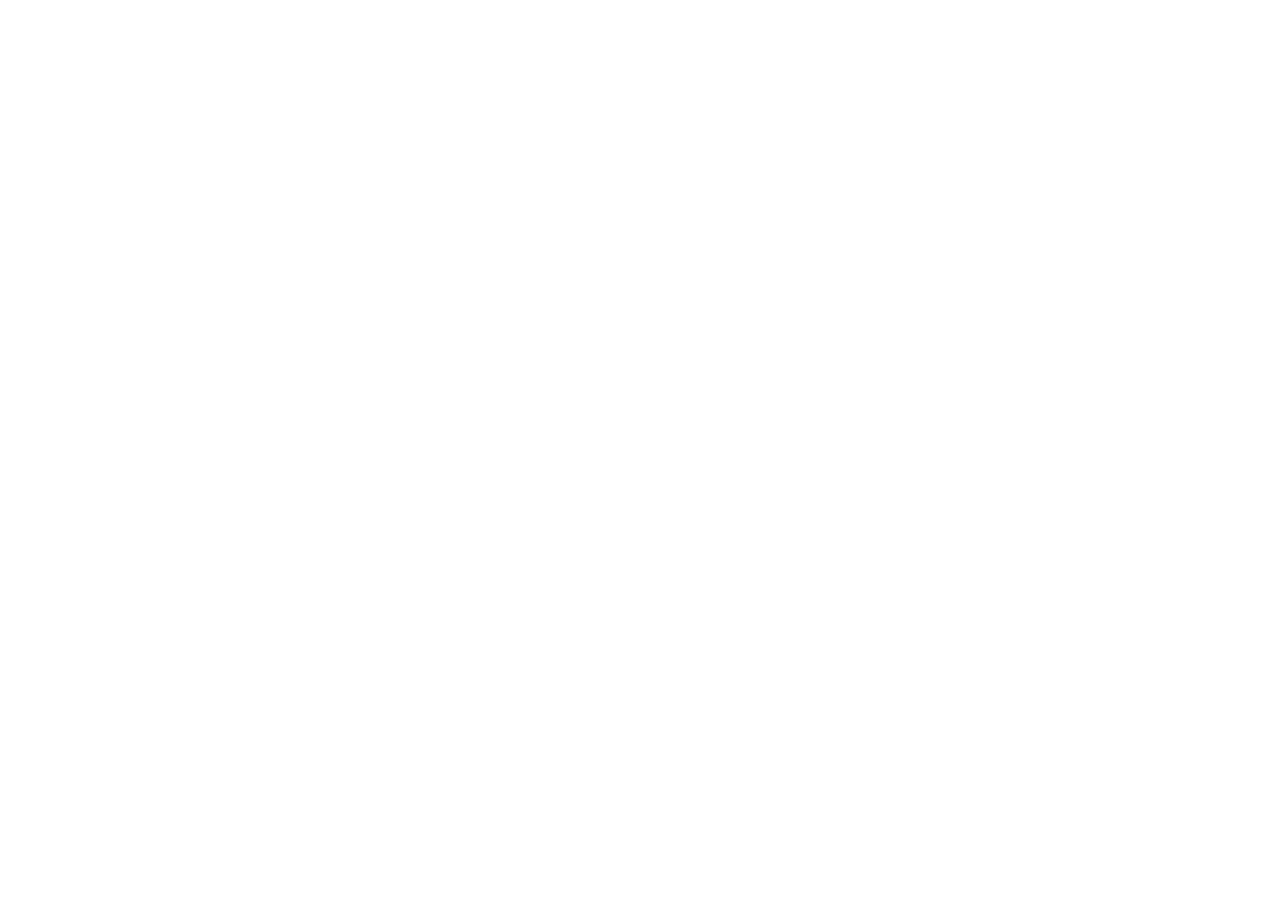
==== lesson6/index.html @ fd9c02f0 "Lesson6 init" ====
<!DOCTYPE html>
<html lang="en">

<head>
	<meta charset="UTF-8">
	<meta name="viewport" content="width=device-width, initial-scale=1">
	<title>Lesson 6</title>
	<link rel="stylesheet" href="./css/style.css">
	<script src="./js/main.js"></script>
</head>

<body onload="init()">

</body>

</html>
---- lesson6/css/style.css ----
/* Generated by less 3.11.1 */
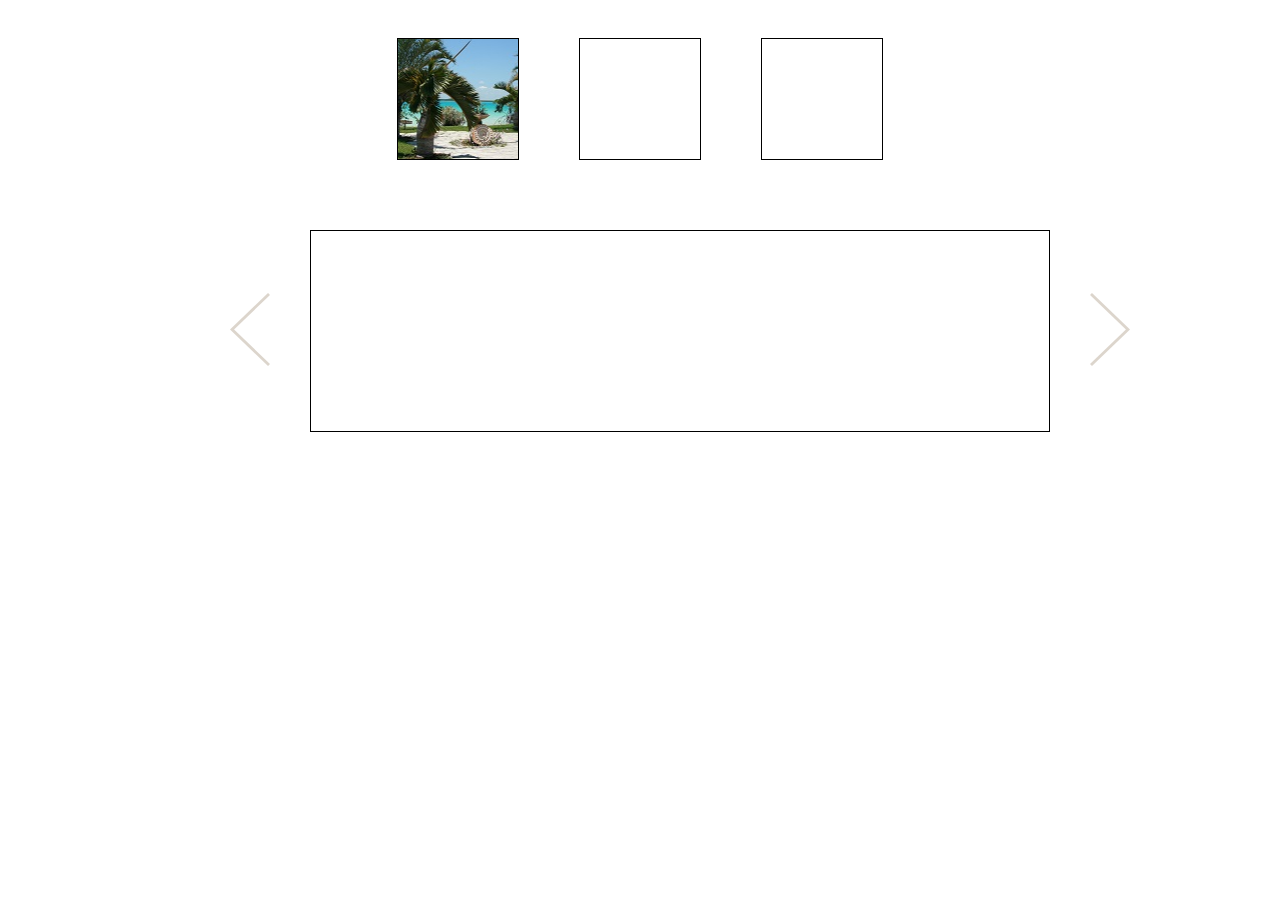
==== commit c79ab855: "Ex1 preliminary commit" ====
--- a/lesson6/index.html
+++ b/lesson6/index.html
@@ -2,15 +2,38 @@
 <html lang="en">
 
 <head>
-	<meta charset="UTF-8">
-	<meta name="viewport" content="width=device-width, initial-scale=1">
-	<title>Lesson 6</title>
-	<link rel="stylesheet" href="./css/style.css">
-	<script src="./js/main.js"></script>
+    <meta charset="UTF-8">
+    <meta name="viewport" content="width=device-width, initial-scale=1">
+    <title>Lesson 6</title>
+    <link rel="stylesheet" href="./css/style.css">
+    <script src="./js/main.js"></script>
 </head>
 
 <body onload="init()">
+    <div class="container">
+        <div class="gallery">
+            <div id="img1" class="gallery-img"></div>
+            <div id="img2" class="gallery-img"></div>
+            <div id="img3" class="gallery-img"></div>
+        </div>
+        <div class="carousel">
+            <a href="#" class="carousel-switch">
+                <svg class="carousel-switch-svg" xmlns="http://www.w3.org/2000/svg" xmlns:xlink="http://www.w3.org/1999/xlink" width="40" height="73">
+                    <path opacity="0.502" d="M38.026,72.979 L0.005,36.498 L38.026,0.018 L39.995,2.022 L4.066,36.498 L39.995,70.977 L38.026,72.979 Z" />
+                </svg>
+            </a>
+            <div class="carousel-content">
+                <img src="" alt="" class="carousel-content-img">
+            </div>
+            <a href="#" class="carousel-switch">
+                <svg class="carousel-switch-svg" xmlns="http://www.w3.org/2000/svg" xmlns:xlink="http://www.w3.org/1999/xlink" width="40" height="73">
+                    <path opacity="0.502" d="M1.974,72.979 L39.995,36.498 L1.974,0.018 L0.005,2.022 L35.934,36.498 L0.005,70.977 L1.974,72.979 Z" />
+                </svg>
+            </a>
 
+        </div>
+
+    </div>
 </body>
 
 </html>
--- a/lesson6/css/style.css
+++ b/lesson6/css/style.css
@@ -1 +1,49 @@
 /* Generated by less 3.11.1 */
+.container {
+  width: 1230px;
+  margin: 0 auto;
+  box-sizing: border-box;
+}
+.gallery {
+  display: flex;
+  width: 100%;
+  justify-content: center;
+}
+.gallery-img {
+  border: 1px solid black;
+  margin: 30px;
+  width: 120px;
+  min-height: 120px;
+  background-repeat: no-repeat;
+  background-origin: border-box;
+  background-position: center;
+}
+#img1 {
+  background-image: url('../img/small/01.jpg');
+}
+.carousel {
+  display: flex;
+  width: 100%;
+  justify-content: center;
+  align-items: center;
+  margin: 40px;
+  min-height: 180px;
+}
+.carousel-switch {
+  display: block;
+}
+.carousel-switch-svg {
+  fill: #baab9a;
+}
+.carousel-switch-svg:hover {
+  fill: green;
+}
+.carousel-switch-svg:active {
+  fill: red;
+}
+.carousel-content {
+  width: 60%;
+  border: 1px solid black;
+  margin: 0 40px;
+  min-height: 200px;
+}
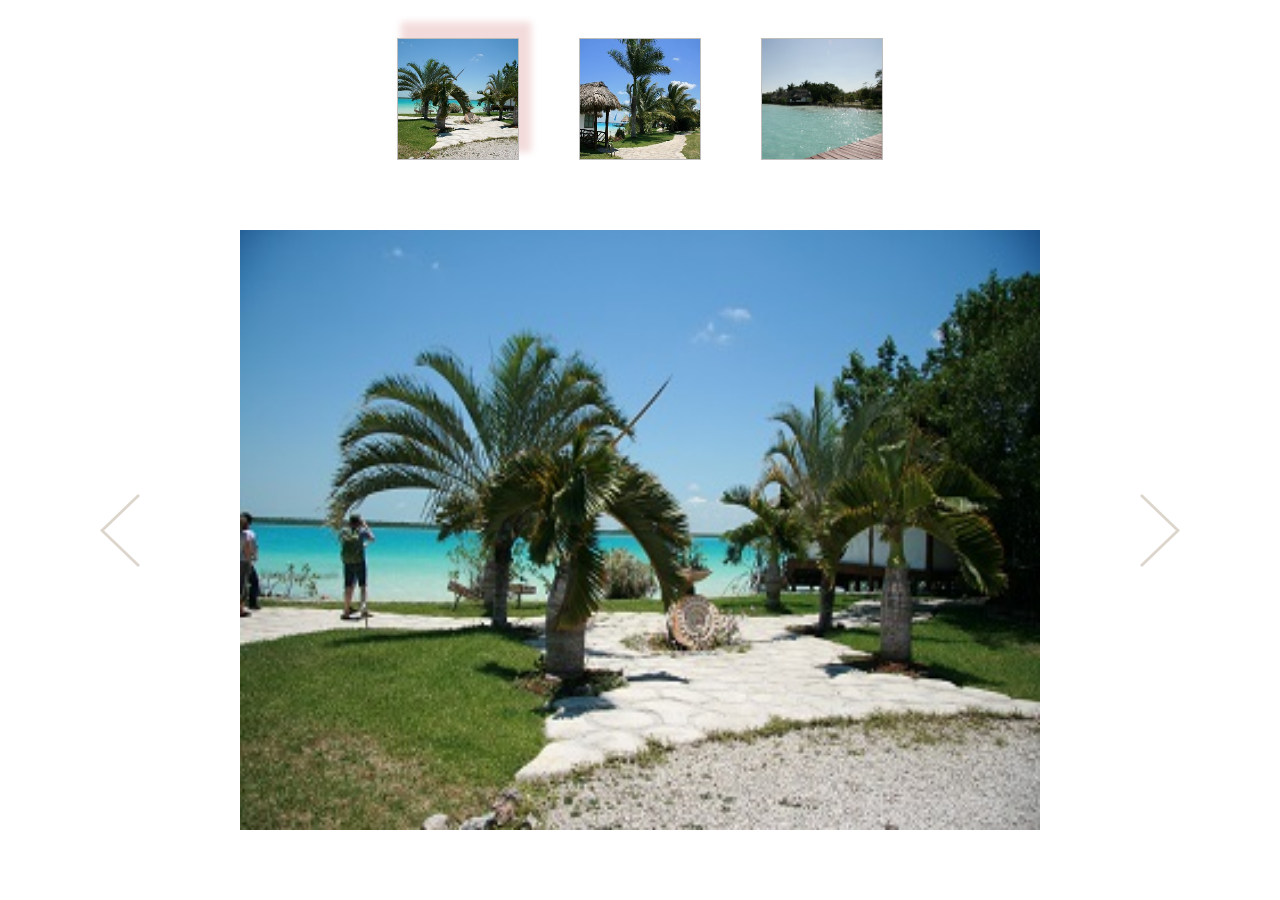
==== commit 79e5bffd: "Ex1, 3 done" ====
--- a/lesson6/index.html
+++ b/lesson6/index.html
@@ -6,6 +6,7 @@
     <meta name="viewport" content="width=device-width, initial-scale=1">
     <title>Lesson 6</title>
     <link rel="stylesheet" href="./css/style.css">
+    <link rel="shortcut icon" href="favicon.ico" type="image/x-icon">
     <script src="./js/main.js"></script>
 </head>
 
@@ -17,15 +18,15 @@
             <div id="img3" class="gallery-img"></div>
         </div>
         <div class="carousel">
-            <a href="#" class="carousel-switch">
+            <a href="#" id="move-backward" class="carousel-switch">
                 <svg class="carousel-switch-svg" xmlns="http://www.w3.org/2000/svg" xmlns:xlink="http://www.w3.org/1999/xlink" width="40" height="73">
                     <path opacity="0.502" d="M38.026,72.979 L0.005,36.498 L38.026,0.018 L39.995,2.022 L4.066,36.498 L39.995,70.977 L38.026,72.979 Z" />
                 </svg>
             </a>
             <div class="carousel-content">
-                <img src="" alt="" class="carousel-content-img">
+                <img id="big-picture" src="" alt="big picture" class="carousel-content-img" width="800px" height="600px">
             </div>
-            <a href="#" class="carousel-switch">
+            <a href="#" id="move-forward" class="carousel-switch">
                 <svg class="carousel-switch-svg" xmlns="http://www.w3.org/2000/svg" xmlns:xlink="http://www.w3.org/1999/xlink" width="40" height="73">
                     <path opacity="0.502" d="M1.974,72.979 L39.995,36.498 L1.974,0.018 L0.005,2.022 L35.934,36.498 L0.005,70.977 L1.974,72.979 Z" />
                 </svg>
--- a/lesson6/css/style.css
+++ b/lesson6/css/style.css
@@ -10,24 +10,21 @@
   justify-content: center;
 }
 .gallery-img {
-  border: 1px solid black;
+  border: 1px solid #bfbcbc;
   margin: 30px;
   width: 120px;
   min-height: 120px;
   background-repeat: no-repeat;
   background-origin: border-box;
+  background-size: cover;
   background-position: center;
-}
-#img1 {
-  background-image: url('../img/small/01.jpg');
 }
 .carousel {
   display: flex;
   width: 100%;
   justify-content: center;
   align-items: center;
-  margin: 40px;
-  min-height: 180px;
+  margin: 40px 0;
 }
 .carousel-switch {
   display: block;
@@ -42,8 +39,8 @@
   fill: red;
 }
 .carousel-content {
-  width: 60%;
-  border: 1px solid black;
-  margin: 0 40px;
-  min-height: 200px;
+  margin: 0 100px;
 }
+.boxShadow {
+  box-shadow: 8px -12px 7px 4px rgb(195 73 73 / 20%);
+}
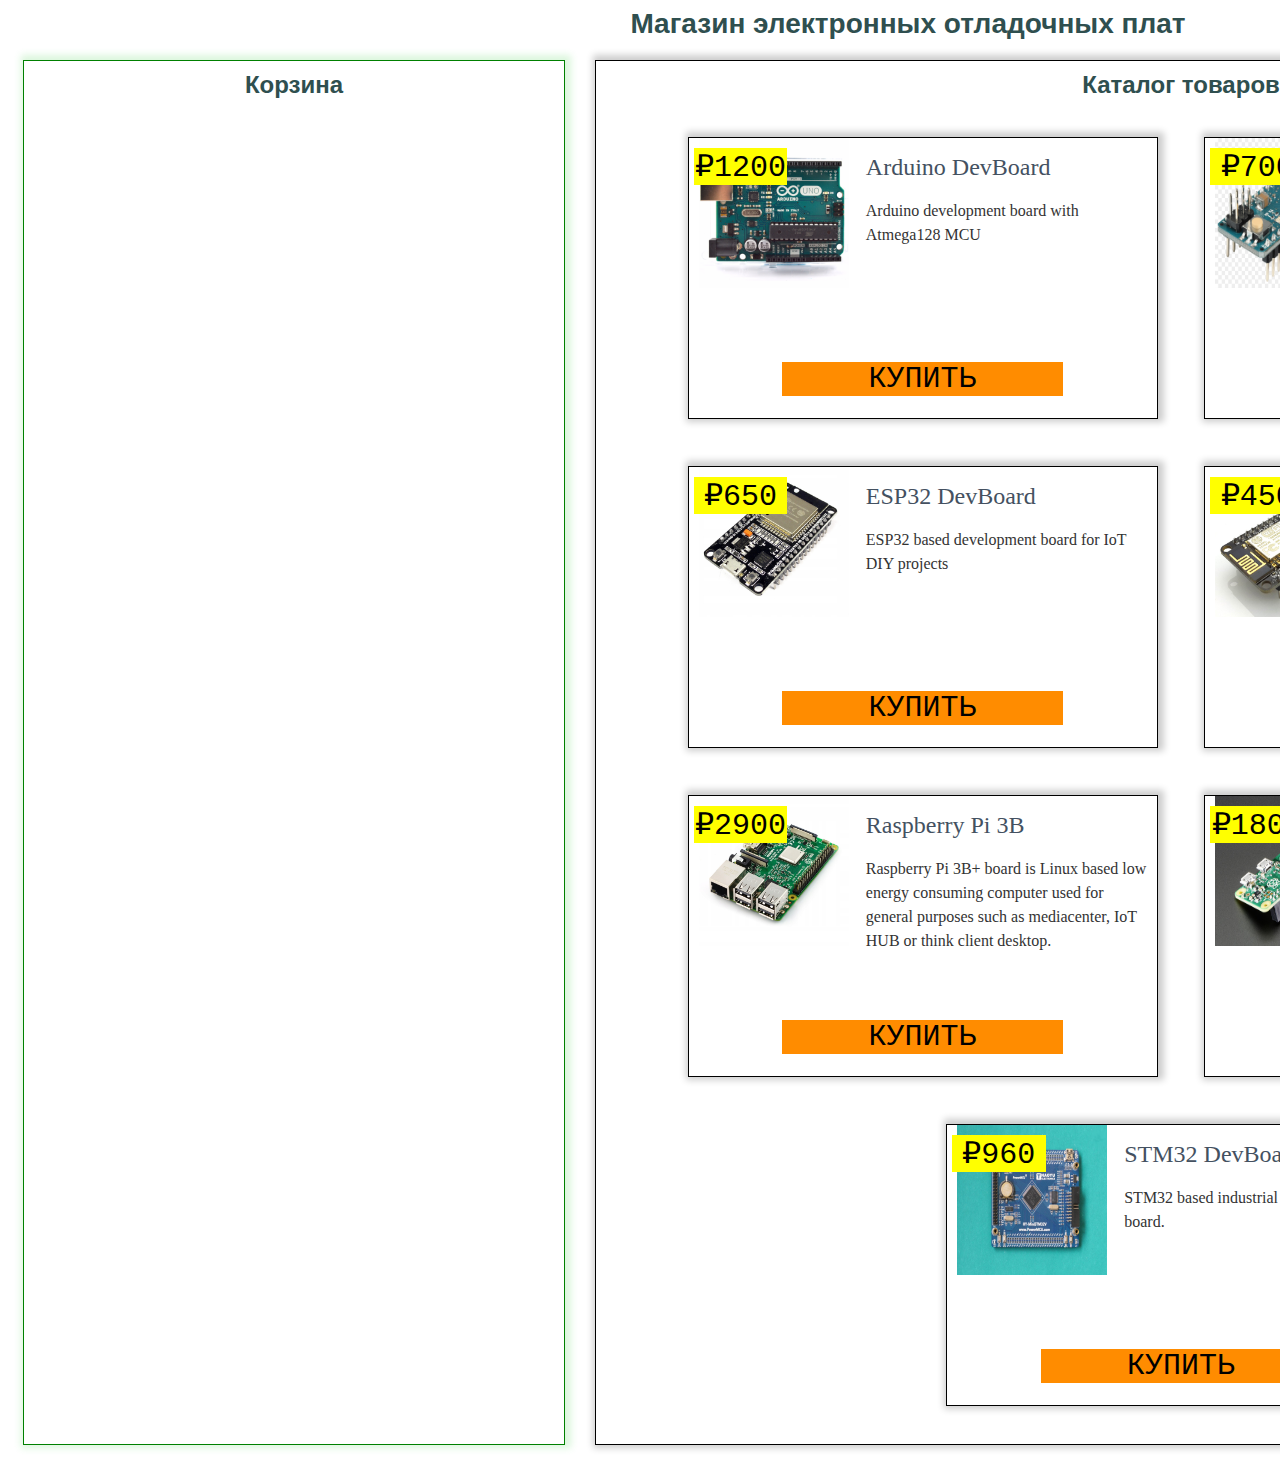
==== commit 7f4b1c6e: "Exercise 2 done" ====
--- a/lesson6/index.html
+++ b/lesson6/index.html
@@ -4,36 +4,31 @@
 <head>
     <meta charset="UTF-8">
     <meta name="viewport" content="width=device-width, initial-scale=1">
-    <title>Lesson 6</title>
-    <link rel="stylesheet" href="./css/style.css">
+    <title>Lesson 6 / shop (Exercise 2)</title>
+    <link rel="stylesheet" href="./css/shop.css">
     <link rel="shortcut icon" href="favicon.ico" type="image/x-icon">
-    <script src="./js/main.js"></script>
+    <script src="./js/shop.js"></script>
 </head>
 
 <body onload="init()">
     <div class="container">
-        <div class="gallery">
-            <div id="img1" class="gallery-img"></div>
-            <div id="img2" class="gallery-img"></div>
-            <div id="img3" class="gallery-img"></div>
-        </div>
-        <div class="carousel">
-            <a href="#" id="move-backward" class="carousel-switch">
-                <svg class="carousel-switch-svg" xmlns="http://www.w3.org/2000/svg" xmlns:xlink="http://www.w3.org/1999/xlink" width="40" height="73">
-                    <path opacity="0.502" d="M38.026,72.979 L0.005,36.498 L38.026,0.018 L39.995,2.022 L4.066,36.498 L39.995,70.977 L38.026,72.979 Z" />
-                </svg>
-            </a>
-            <div class="carousel-content">
-                <img id="big-picture" src="" alt="big picture" class="carousel-content-img" width="800px" height="600px">
+        <header>Магазин электронных отладочных плат</header>
+        <main>
+            <div class="cart" id = "cart">
+                <div class="section-header" id = "cart-header">
+                    Корзина
+                </div>
+                <div class="cart-items">
+                </div>
             </div>
-            <a href="#" id="move-forward" class="carousel-switch">
-                <svg class="carousel-switch-svg" xmlns="http://www.w3.org/2000/svg" xmlns:xlink="http://www.w3.org/1999/xlink" width="40" height="73">
-                    <path opacity="0.502" d="M1.974,72.979 L39.995,36.498 L1.974,0.018 L0.005,2.022 L35.934,36.498 L0.005,70.977 L1.974,72.979 Z" />
-                </svg>
-            </a>
-
-        </div>
-
+            <div class="catalog">
+                <div class="section-header">
+                    Каталог товаров
+                </div>
+                <div class="catalog-items" id = "catalog-items">
+                </div>
+            </div>
+        </main>
     </div>
 </body>
 
--- a/lesson6/css/shop.css
+++ b/lesson6/css/shop.css
@@ -0,0 +1,144 @@
+/* Generated by less 3.11.1 */
+.container {
+  width: 1800px;
+  margin: 0 auto;
+  box-sizing: border-box;
+}
+header {
+  text-align: center;
+  font-size: 28px;
+  font-weight: 600;
+  font-family: sans-serif;
+  color: darkslategrey;
+}
+main {
+  display: flex;
+}
+.cart {
+  width: 30%;
+  border: 1px solid green;
+  min-height: 900px;
+  margin: 20px 15px;
+  box-shadow: 2px -1px 7px 4px rgb(73 210 79 / 20%);
+}
+.cart-items-item {
+  margin: 10px auto;
+  display: flex;
+  align-items: center;
+  width: 95%;
+  border: 1px solid green;
+  box-shadow: 2px -1px 7px 4px rgb(73 210 79 / 20%);
+}
+.cart-items-item-caption {
+  margin: 10px 10px;
+  padding: 0 0 0 0;
+  font-size: 24px;
+  color: #445161;
+  line-height: 0.75;
+  text-align: left;
+  width: 50%;
+}
+.cart-items-item-price {
+  margin: 0 20px 0 0;
+  padding: 0 0 0 0;
+  font-size: 24px;
+  font-weight: 600;
+  font-style: italic;
+  color: #445161;
+  line-height: 0.75;
+  text-align: left;
+  width: 40%;
+}
+.cart-items-item-remove {
+  margin: 0 0 0 0;
+  padding: 0 0 0 0;
+  font-size: 24px;
+  font-weight: 600;
+  color: red;
+  line-height: 0.75;
+  width: 10%;
+  text-align: center;
+}
+.catalog {
+  width: 65%;
+  border: 1px solid black;
+  margin: 20px 15px;
+  box-shadow: 2px -1px 7px 4px rgb(4 4 4 / 20%);
+}
+.catalog-items {
+  display: flex;
+  flex-wrap: wrap;
+  justify-content: center;
+  margin: 15px auto;
+}
+.catalog-item {
+  width: 40%;
+  min-height: 280px;
+  border: 1px solid black;
+  margin: 2%;
+  box-shadow: 2px -1px 7px 4px rgb(4 4 4 / 20%);
+  position: relative;
+}
+.catalog-item-figure-img {
+  display: block;
+  margin: 0 0 20px 10px;
+  padding: 0;
+  float: left;
+}
+.catalog-item-figcaption {
+  margin: 20px 10px 0 0;
+  display: block;
+  float: right;
+  width: 60%;
+}
+.catalog-item-figcaption-title {
+  margin: 0 0 0 0;
+  padding: 0 0 0 0;
+  font-size: 24px;
+  color: #445161;
+  line-height: 0.75;
+  text-align: left;
+}
+.catalog-item-figcaption-description {
+  margin: 20px 0 0 0;
+  padding: 0 0 0 0;
+  font-size: 16px;
+  color: #333333;
+  line-height: 1.5;
+  text-align: left;
+  width: 100%;
+  min-height: 108px;
+}
+.catalog-item-btn-buy {
+  display: block;
+  position: absolute;
+  top: 80%;
+  left: 20%;
+  color: black;
+  font-size: 30px;
+  font-family: monospace;
+  text-decoration: none;
+  text-transform: uppercase;
+  background-color: darkorange;
+  width: 60%;
+  text-align: center;
+}
+.catalog-item-price {
+  position: absolute;
+  font-size: 30px;
+  font-family: monospace;
+  text-align: center;
+  width: 20%;
+  background-color: yellow;
+  top: 10px;
+  left: 5px;
+}
+.section-header {
+  width: 100%;
+  text-align: center;
+  font-size: 24px;
+  font-weight: 600;
+  font-family: sans-serif;
+  color: darkslategrey;
+  margin-top: 10px;
+}
